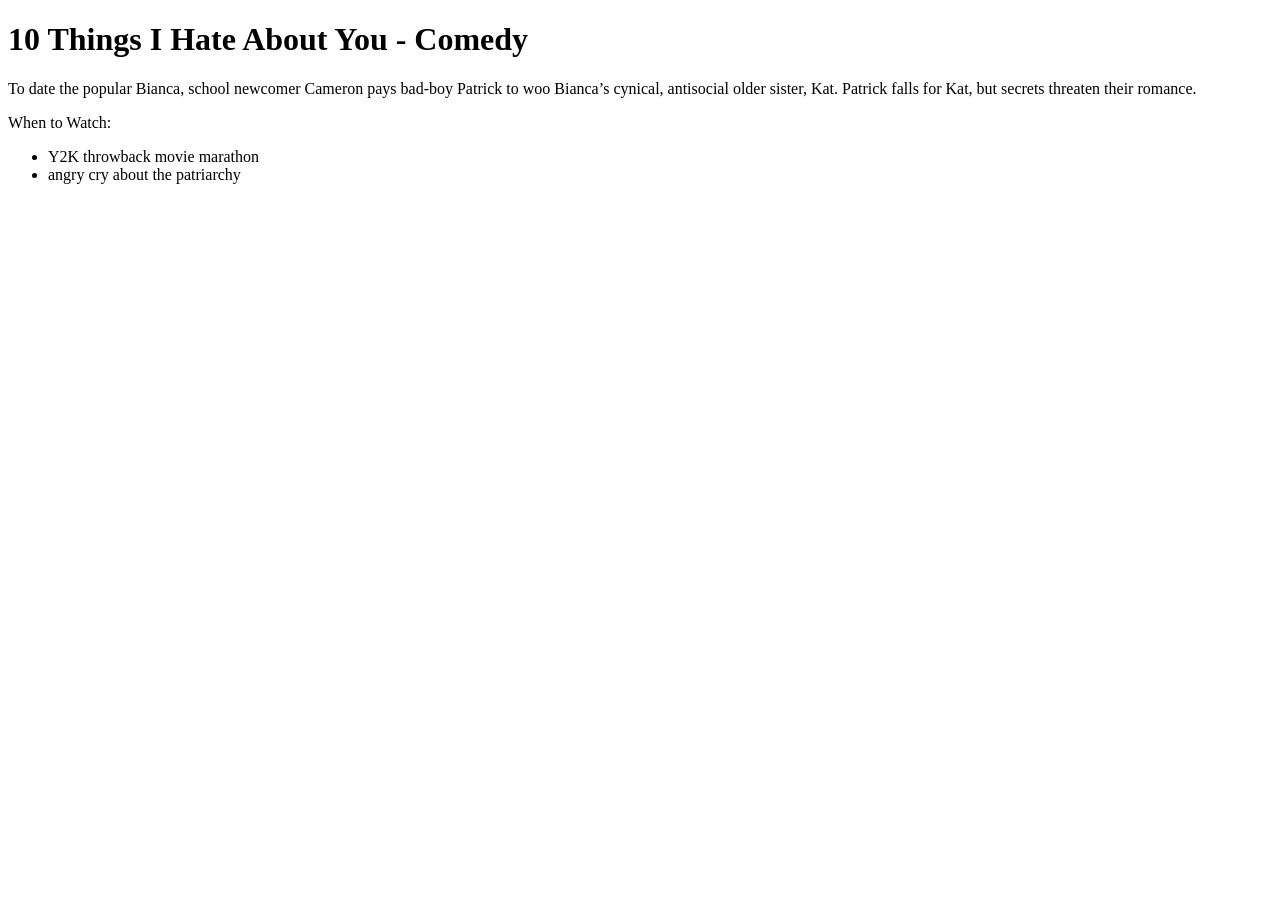
==== 10Things.html @ 9e469ccf "Add files via upload" ====
<!DOCTYPE html>
<html>
<head>
<title>10 Things I Hate About You</title>
</head>
<body>
	<h1>10 Things I Hate About You - Comedy</h1>
</body>
</html>

<p> To date the popular Bianca, school newcomer Cameron pays bad-boy Patrick to woo Bianca’s cynical, antisocial older sister, Kat. Patrick falls for Kat, but secrets threaten their romance. </p>

<p> When to Watch:
<ul>
	<li> Y2K throwback movie marathon </li>
	<li> angry cry about the patriarchy </li>
</ul>
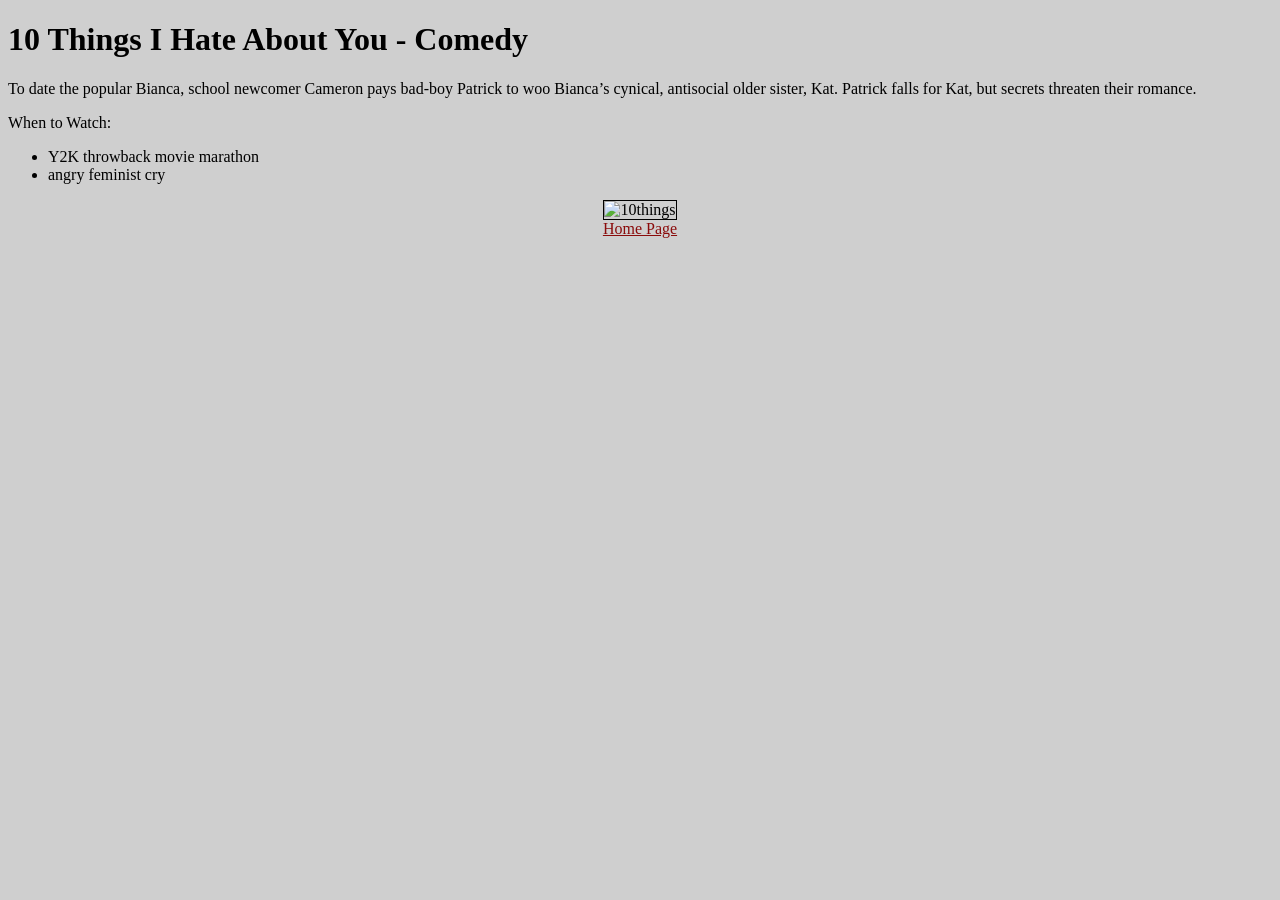
==== commit 2280f3bd: "Add files via upload" ====
--- a/10Things.html
+++ b/10Things.html
@@ -5,6 +5,7 @@
 </head>
 <body>
 	<h1>10 Things I Hate About You - Comedy</h1>
+	<link href="style.css" type="text/css" rel="stylesheet"/>
 </body>
 </html>
 
@@ -13,5 +14,13 @@
 <p> When to Watch:
 <ul>
 	<li> Y2K throwback movie marathon </li>
-	<li> angry cry about the patriarchy </li>
-</ul> +	<li> angry feminist cry </li>
+
+</ul> 
+
+<center><img src="10thingsposter.jpg" alt="10things" border=1/></center>
+
+
+<center><a href="index.html">Home Page</a></center>
+
+
--- a/style.css
+++ b/style.css
@@ -0,0 +1,14 @@
+
+
+body{
+	background-color: #CFCFCF;
+}
+
+
+a {
+	color:#8A0B0B;
+}
+
+a:hover {
+	color:#2A3B7A;
+}
